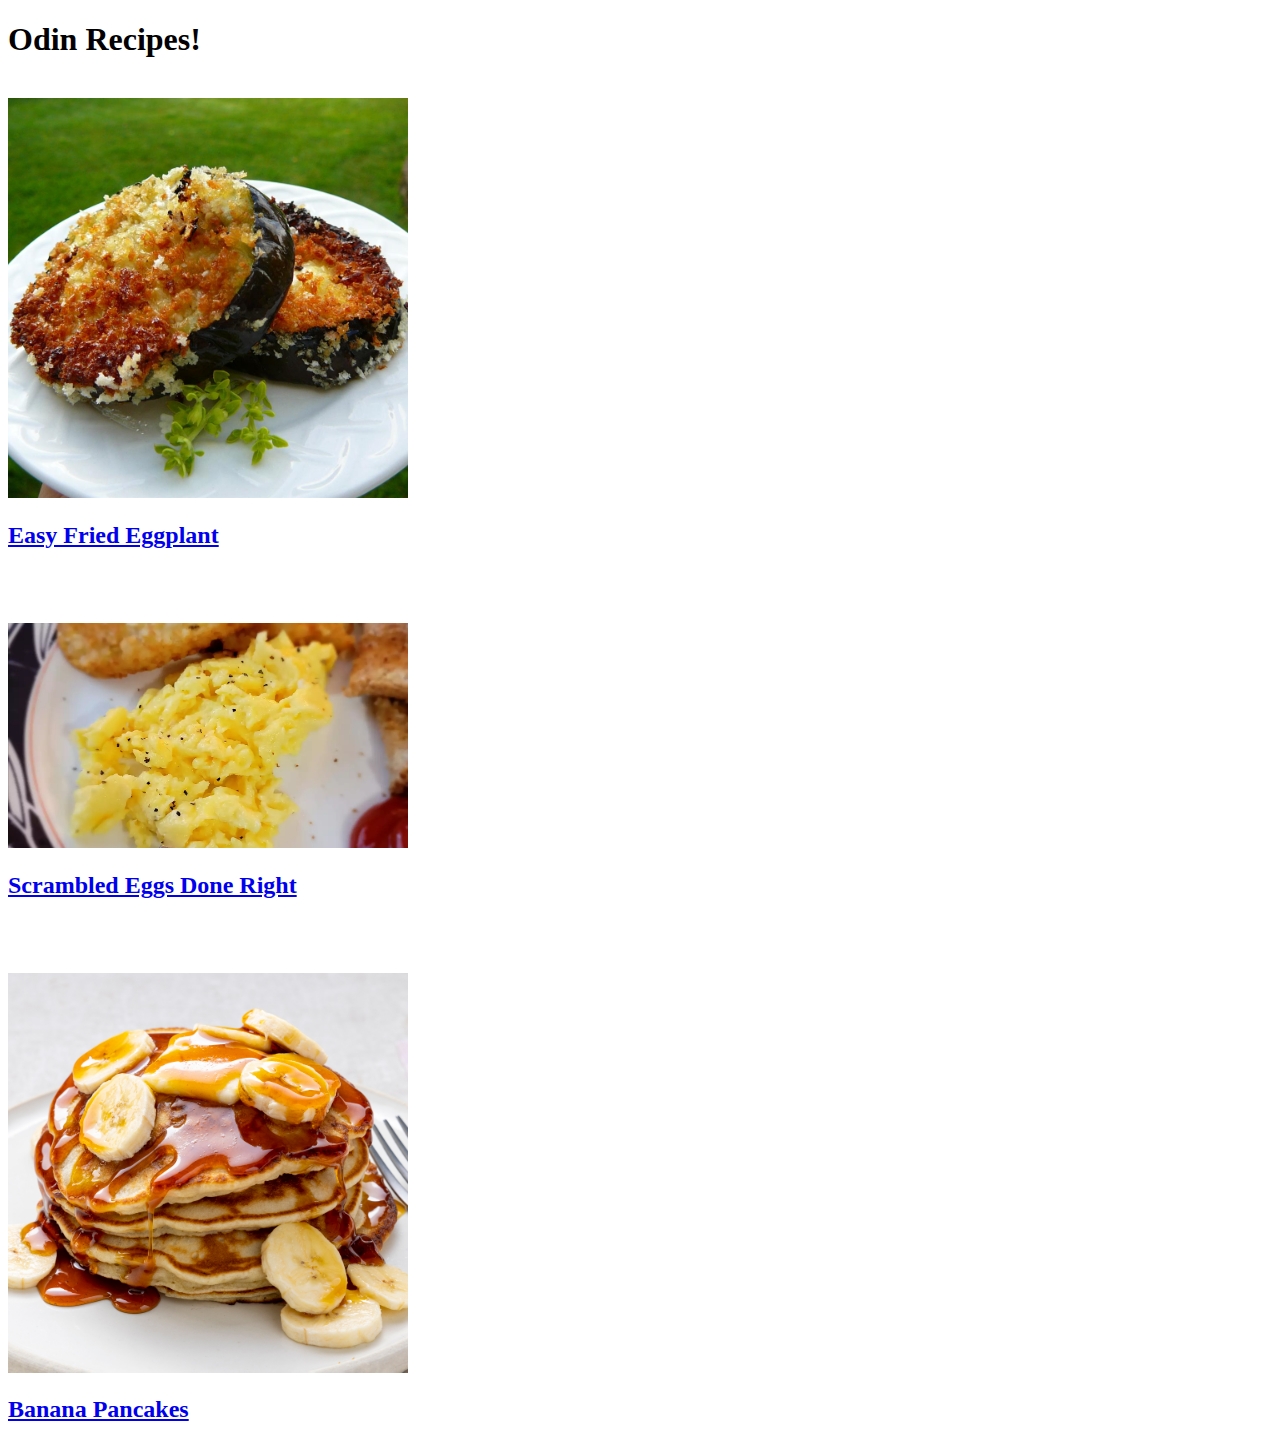
==== index.html @ c7bb1140 "Add 2 recipes" ====
<!DOCTYPE html>
<html lang="en">
    <head>
        <meta charset="UTC-8">
        <title>Odin Recipes</title>
    </head>

    <body>
        <h1><strong>Odin Recipes!</strong></h1>
        <br>

            <img src="./images/easyfriedeggplant.jpeg" width="400">
            <h2><a href="./recipes/easyfriedeggplant.html">Easy Fried Eggplant</a></h2>

        <br><br><br>

            <img src="./images/scrambledeggs.webp" width="400">
            <h2><a href="./recipes/scrambledeggs.html">Scrambled Eggs Done Right</a></h2>

        <br><br><br>

            <img src="./images/pancakes.jpeg" width="400">
            <h2><a href="./recipes/pancakes.html">Banana Pancakes</a></h2>


    </body>

</html>
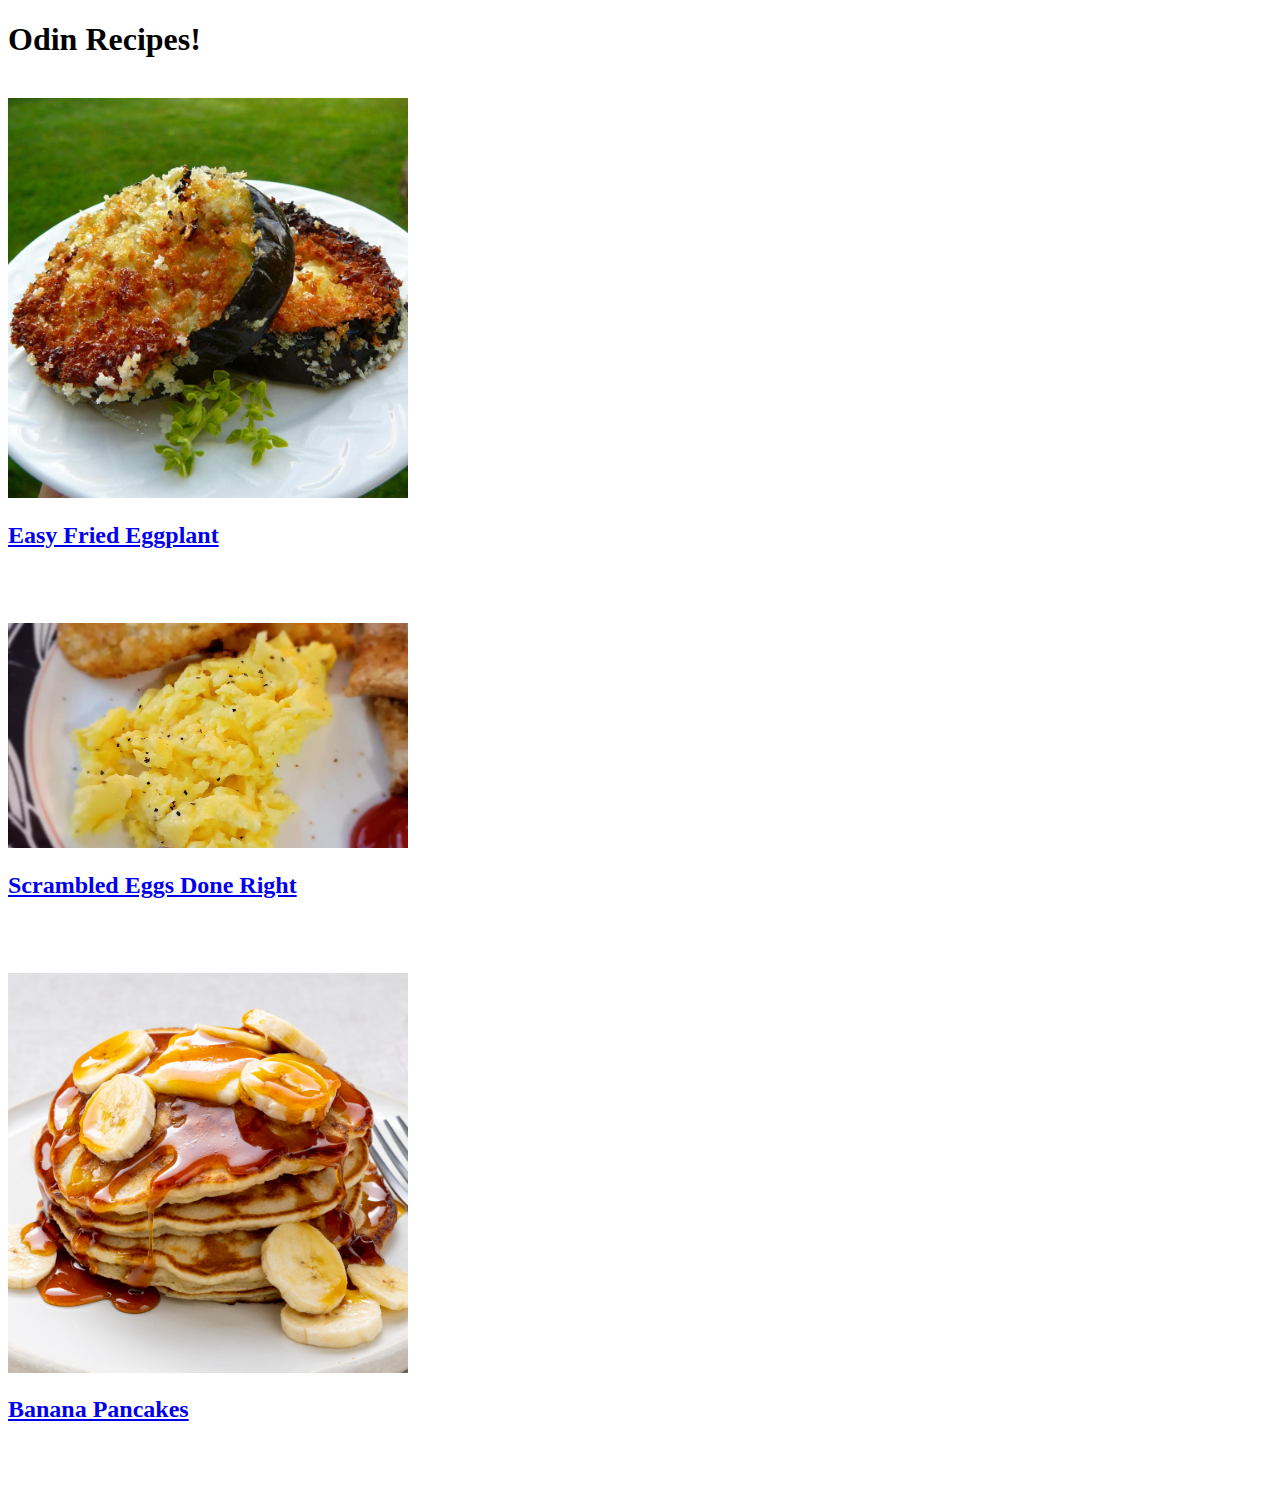
==== commit 7f71ef06: "Add spacing to homepage" ====
--- a/index.html
+++ b/index.html
@@ -21,7 +21,7 @@
 
             <img src="./images/pancakes.jpeg" width="400">
             <h2><a href="./recipes/pancakes.html">Banana Pancakes</a></h2>
-
+        <br><br><br>
 
     </body>
 
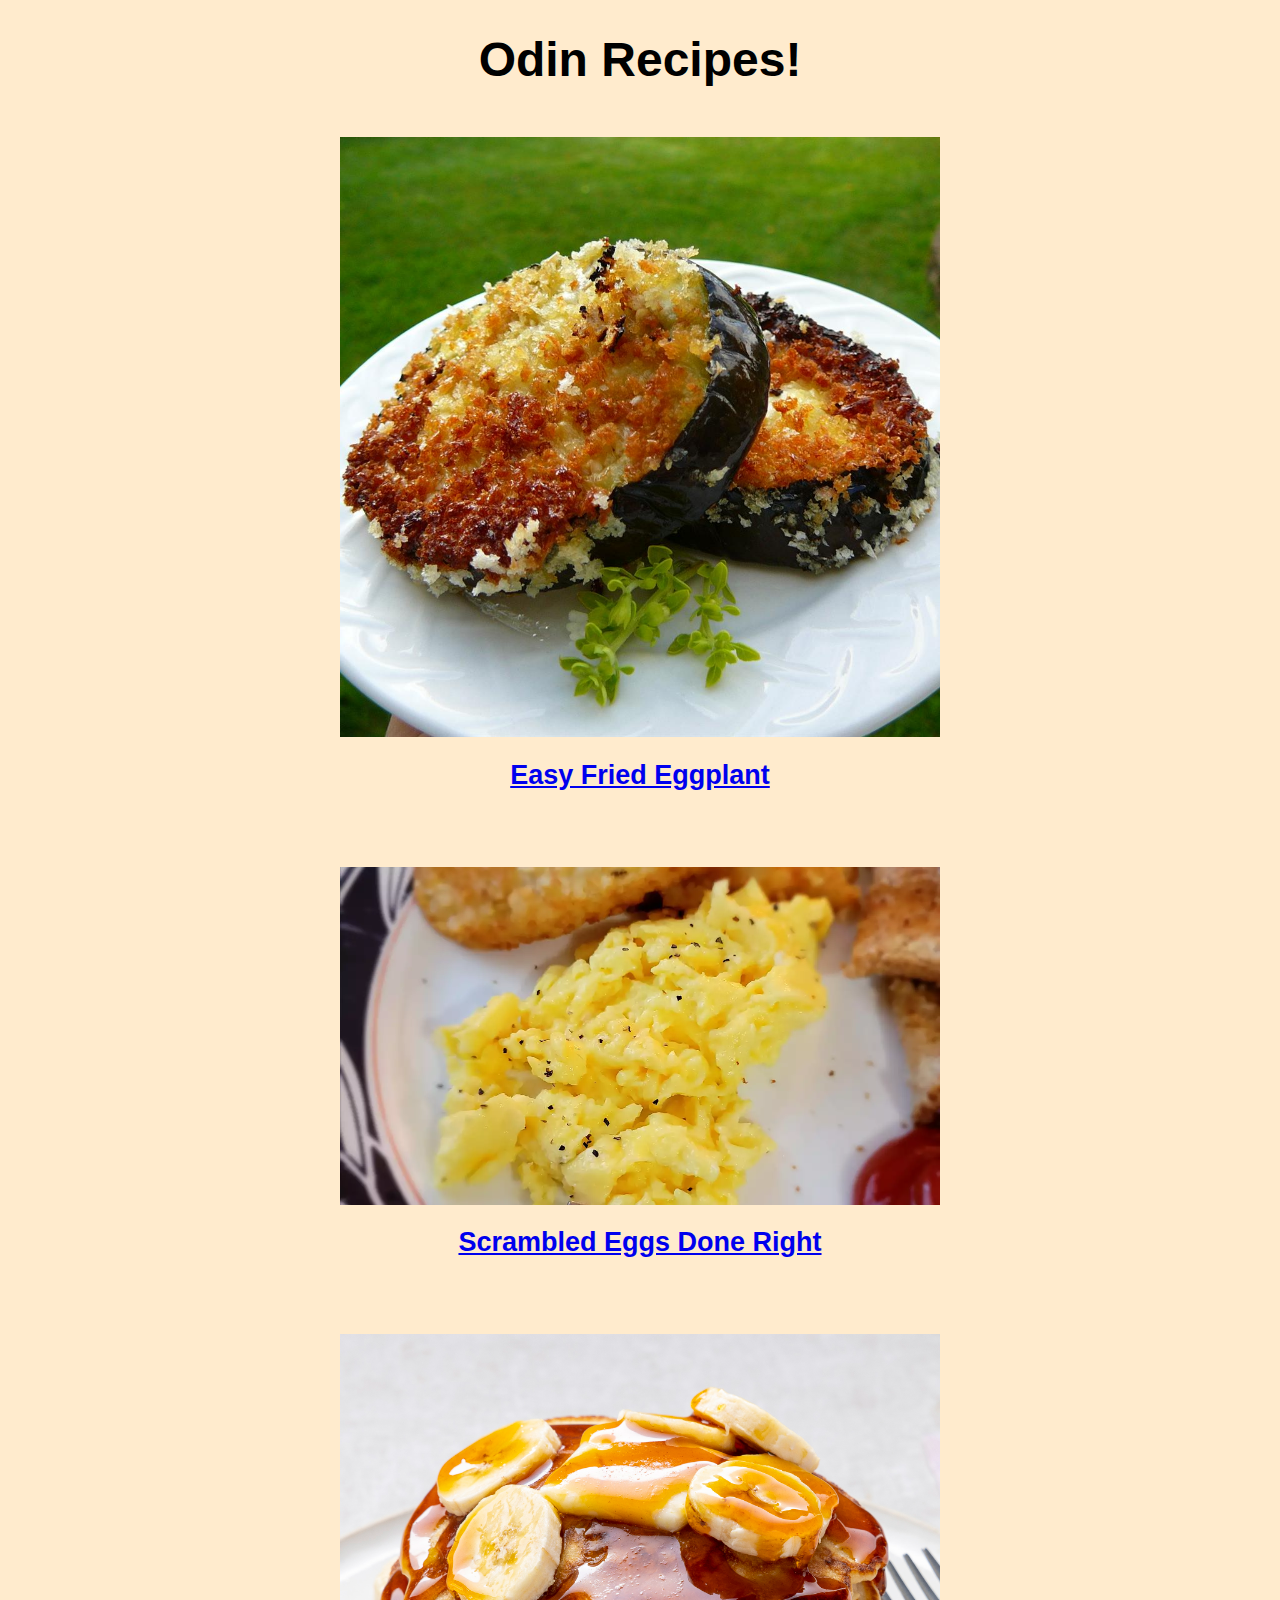
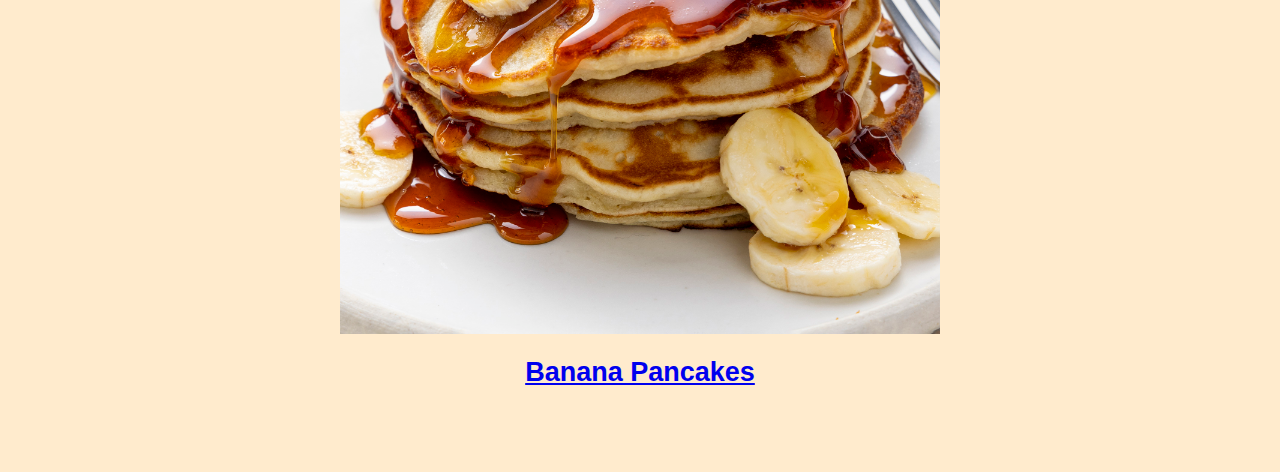
==== commit 58884769: "Add favicon & hover response" ====
--- a/index.html
+++ b/index.html
@@ -1,26 +1,35 @@
 <!DOCTYPE html>
 <html lang="en">
     <head>
+        <link rel="stylesheet" href="./css/styles.css">
         <meta charset="UTC-8">
+        <link rel="icon" type="image/x-icon" href="./images/foodfav.png">
         <title>Odin Recipes</title>
     </head>
 
     <body>
-        <h1><strong>Odin Recipes!</strong></h1>
+        <div class="title-text"><h1><strong>Odin Recipes!</strong></h1>
+        </div>
         <br>
 
             <img src="./images/easyfriedeggplant.jpeg" width="400">
-            <h2><a href="./recipes/easyfriedeggplant.html">Easy Fried Eggplant</a></h2>
+            <div class="secondary-title-text">
+                <h2><a href="./recipes/easyfriedeggplant.html">Easy Fried Eggplant</a></h2>
+            </div>
 
         <br><br><br>
 
             <img src="./images/scrambledeggs.webp" width="400">
+            <div class="secondary-title-text">
             <h2><a href="./recipes/scrambledeggs.html">Scrambled Eggs Done Right</a></h2>
+            </div>
 
         <br><br><br>
 
             <img src="./images/pancakes.jpeg" width="400">
+            <div class="secondary-title-text">
             <h2><a href="./recipes/pancakes.html">Banana Pancakes</a></h2>
+            </div>
         <br><br><br>
 
     </body>
--- a/css/styles.css
+++ b/css/styles.css
@@ -0,0 +1,51 @@
+* {font-family: 'Lucida Sans', 'Lucida Sans Regular', 'Lucida Grande', 'Lucida Sans Unicode', Geneva, Verdana, sans-serif; }
+
+body {
+    background-color: blanchedalmond;
+}
+
+img {
+    height: auto; 
+    width: 600px;
+    display: block; margin-left: auto; margin-right: auto;
+}
+
+#home-button {
+    display: block;
+    text-align: right;
+    padding: 15px;
+    margin-right: 40px;
+}
+
+.title-text {
+    text-align: center;
+    font-size: x-large;
+}
+
+.secondary-title-text {
+    display: block;
+    position: inline;
+    text-align: center;
+    font-size: large;
+}
+
+.secondary-title-text {
+    transition-duration: 200ms; 
+}
+.secondary-title-text:hover { 
+    font-size: 125%; 
+}
+
+.desc-text {
+    color: black; text-align: center;
+}
+
+.ingredients-text,
+.steps-text {
+     color: black;
+     display: block;
+     background-color: white;
+     border-radius: 35px;
+     padding: 15px;
+    }
+
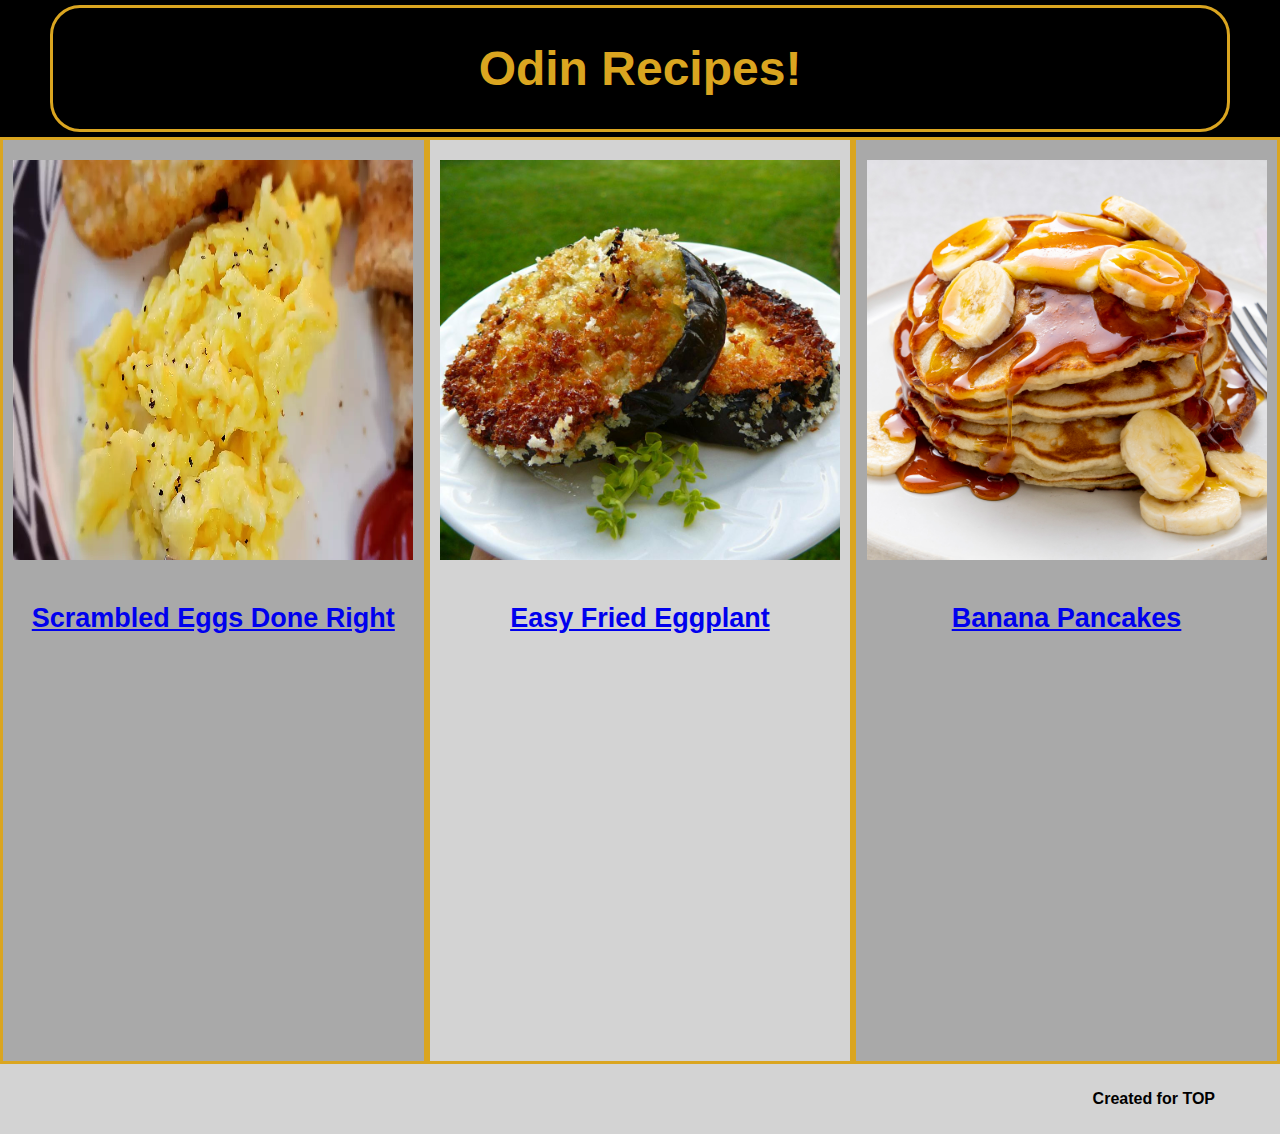
==== commit e52acd44: "Change CSS styling" ====
--- a/index.html
+++ b/index.html
@@ -7,31 +7,37 @@
         <title>Odin Recipes</title>
     </head>
 
-    <body>
+    <body id="index-body">
+    <div class="header">
         <div class="title-text"><h1><strong>Odin Recipes!</strong></h1>
+    </div>
+    </div>
+    <div class="container">
+        <div class="left-col">
+            <img src="./images/scrambledeggs.webp" width="400">
+            <div class="secondary-title-text">
+            <h2><a href="./recipes/scrambledeggs.html">Scrambled Eggs Done Right</a></h2>
+            </div>
         </div>
-        <br>
 
+        <div class="center-col">
             <img src="./images/easyfriedeggplant.jpeg" width="400">
             <div class="secondary-title-text">
                 <h2><a href="./recipes/easyfriedeggplant.html">Easy Fried Eggplant</a></h2>
             </div>
+        </div>
 
-        <br><br><br>
-
-            <img src="./images/scrambledeggs.webp" width="400">
-            <div class="secondary-title-text">
-            <h2><a href="./recipes/scrambledeggs.html">Scrambled Eggs Done Right</a></h2>
-            </div>
-
-        <br><br><br>
-
+        <div class="right-col">
             <img src="./images/pancakes.jpeg" width="400">
             <div class="secondary-title-text">
             <h2><a href="./recipes/pancakes.html">Banana Pancakes</a></h2>
             </div>
-        <br><br><br>
+        </div>
+    </div>
 
+        <div class="footer">
+            <p>Created for TOP</p>
+        </div>
     </body>
 
 </html>--- a/css/styles.css
+++ b/css/styles.css
@@ -1,7 +1,110 @@
-* {font-family: 'Lucida Sans', 'Lucida Sans Regular', 'Lucida Grande', 'Lucida Sans Unicode', Geneva, Verdana, sans-serif; }
+* {font-family: Verdana, Geneva, Tahoma, sans-serif }
+
+.header {
+    background-color: black;
+    color: goldenrod;
+    text-align: center;
+    padding: 1px;
+    border: 3px;
+    border-style: solid;
+    border-color: goldenrod;
+    border-radius: 30px;
+    margin-left: 50px;
+    margin-right: 50px;
+    margin-top: 5px;
+    margin-bottom: 5px;
+}
+
+.right-col {
+    background-color: darkgray;
+    padding-bottom: 200px;
+    padding-top: 40px;
+    width: 33.33%;
+    float: left;
+    text-align: center;
+    height: 100%;
+}
+
+.left-col {
+    background-color: darkgray;
+    width: 33.33%;
+    float: left;
+    text-align: center;
+    height: 100%;
+}
+
+.left-col,
+.right-col,
+.center-col {
+    display: inline;
+    border: 3px;
+    border-style: solid;
+    border-color: goldenrod;
+}
+
+.center-col {
+    padding-bottom: 20px;
+    padding-top: 40px;
+    width: 33.33%;
+    float: left;
+    background-color: lightgray;
+    height: 100%;
+}
+
+.footer {
+    background-color: lightgray;
+    text-align: right;
+    height: 50px;
+    padding-top: 10px;
+    padding-right: 65px;
+    padding-bottom: 10px;
+    font-weight: bold;
+    clear: both;
+}
+
+.container div {
+    padding: 1px;
+    box-sizing: border-box;
+    min-height: 500px;
+    padding-top: 20px;
+}
+
+#index-body img {
+    height: 400px;
+    width: 400px;
+}
+
+#home-button {
+    display: block;
+    text-align: right;
+    padding: 15px;
+    margin-right: 40px;
+    position: relative;
+}
+
+#home-input {
+    height: 45px;
+    width: 100px;
+    position: relative;
+    font-family:'Lucida Sans', 'Lucida Sans Regular', 'Lucida Grande', 'Lucida Sans Unicode', Geneva, Verdana, sans-serif;
+    color: white;
+    background-color: rgb(86, 83, 81);
+    font-size: large;
+    font-weight: bold;
+}
+
+#home-input {
+    transition-duration: 200ms;
+}
+
+#home-input:hover {
+    display: inline;
+    font-size: 21px;
+}
 
 body {
-    background-color: blanchedalmond;
+    background-color: black;
+    margin: 0%;
 }
 
 img {
@@ -10,16 +113,10 @@
     display: block; margin-left: auto; margin-right: auto;
 }
 
-#home-button {
-    display: block;
-    text-align: right;
-    padding: 15px;
-    margin-right: 40px;
-}
-
 .title-text {
     text-align: center;
     font-size: x-large;
+    color: goldenrod;
 }
 
 .secondary-title-text {
@@ -27,25 +124,26 @@
     position: inline;
     text-align: center;
     font-size: large;
+    color: goldenrod;
+}
+
+.secondary-title-text:hover { 
+    font-size: 125%; 
 }
 
 .secondary-title-text {
     transition-duration: 200ms; 
 }
-.secondary-title-text:hover { 
-    font-size: 125%; 
-}
 
 .desc-text {
-    color: black; text-align: center;
+    color: gray; text-align: center;
 }
 
 .ingredients-text,
 .steps-text {
-     color: black;
-     display: block;
-     background-color: white;
-     border-radius: 35px;
-     padding: 15px;
-    }
-
+        color: black;
+        display: block;
+        background-color: grey;
+        border-radius: 35px;
+        padding: 15px;
+    }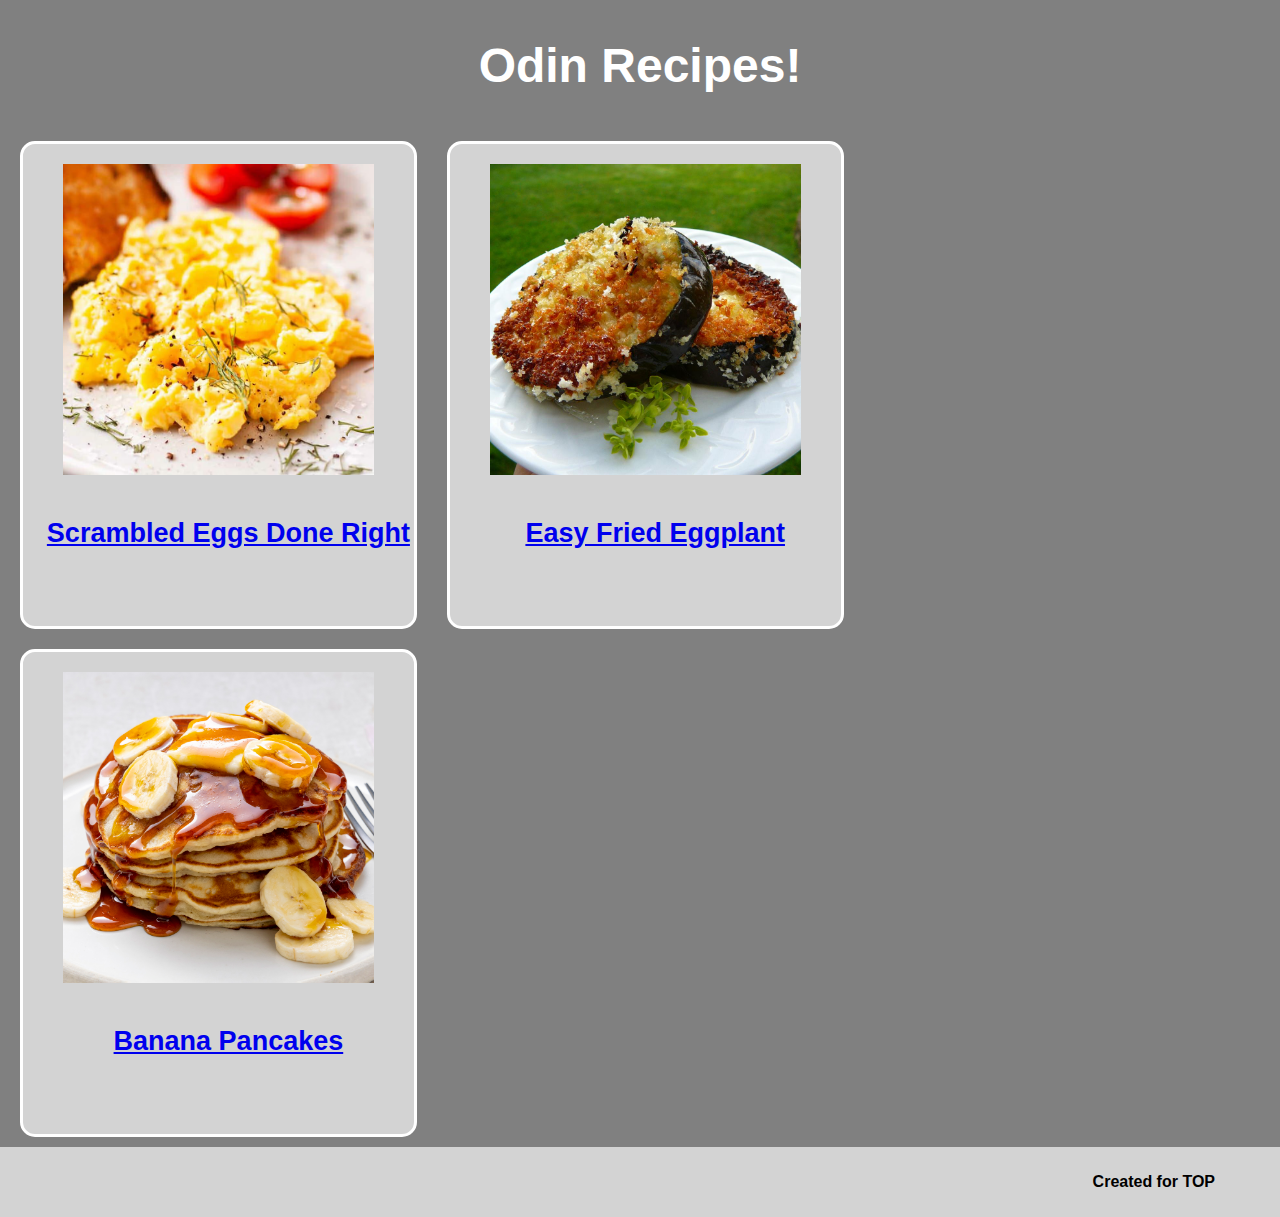
==== commit 36aa9f28: "Add responsiveness to index page" ====
--- a/index.html
+++ b/index.html
@@ -14,7 +14,7 @@
     </div>
     <div class="container">
         <div class="left-col">
-            <img src="./images/scrambledeggs.webp" width="400">
+            <img src="./images/scrambledeggs.jpeg" width="400">
             <div class="secondary-title-text">
             <h2><a href="./recipes/scrambledeggs.html">Scrambled Eggs Done Right</a></h2>
             </div>
--- a/css/styles.css
+++ b/css/styles.css
@@ -1,14 +1,11 @@
 * {font-family: Verdana, Geneva, Tahoma, sans-serif }
 
 .header {
-    background-color: black;
+    background-color: gray;
     color: goldenrod;
     text-align: center;
     padding: 1px;
     border: 3px;
-    border-style: solid;
-    border-color: goldenrod;
-    border-radius: 30px;
     margin-left: 50px;
     margin-right: 50px;
     margin-top: 5px;
@@ -16,7 +13,6 @@
 }
 
 .right-col {
-    background-color: darkgray;
     padding-bottom: 200px;
     padding-top: 40px;
     width: 33.33%;
@@ -26,7 +22,6 @@
 }
 
 .left-col {
-    background-color: darkgray;
     width: 33.33%;
     float: left;
     text-align: center;
@@ -38,16 +33,18 @@
 .center-col {
     display: inline;
     border: 3px;
+    border-radius: 15px;
     border-style: solid;
-    border-color: goldenrod;
+    border-color: white;
+    margin: 10px;
+    width: 31%;
+    background-color: lightgray;
 }
 
 .center-col {
     padding-bottom: 20px;
     padding-top: 40px;
-    width: 33.33%;
     float: left;
-    background-color: lightgray;
     height: 100%;
 }
 
@@ -65,13 +62,14 @@
 .container div {
     padding: 1px;
     box-sizing: border-box;
-    min-height: 500px;
     padding-top: 20px;
+    margin-left: 20px;
+    min-height: 150px;
 }
 
 #index-body img {
-    height: 400px;
-    width: 400px;
+    height: auto;
+    width: 80%;
 }
 
 #home-button {
@@ -103,7 +101,7 @@
 }
 
 body {
-    background-color: black;
+    background-color: gray;
     margin: 0%;
 }
 
@@ -116,7 +114,7 @@
 .title-text {
     text-align: center;
     font-size: x-large;
-    color: goldenrod;
+    color: white;
 }
 
 .secondary-title-text {
@@ -136,14 +134,26 @@
 }
 
 .desc-text {
-    color: gray; text-align: center;
+    color: white; text-align: center;
 }
 
 .ingredients-text,
 .steps-text {
-        color: black;
-        display: block;
-        background-color: grey;
-        border-radius: 35px;
-        padding: 15px;
-    }+    color: white;
+    display: block;
+    background-color: black;
+    border-style: solid;
+    border-radius: 35px;
+    border-width: 5px;
+    padding: 15px;
+    border-color: white;
+    margin: 10px;
+}
+
+.rec-page {
+    margin: auto;
+    border-style: solid;
+    border-width: 5px;
+    border-color: white;
+    max-width: fit-content;
+}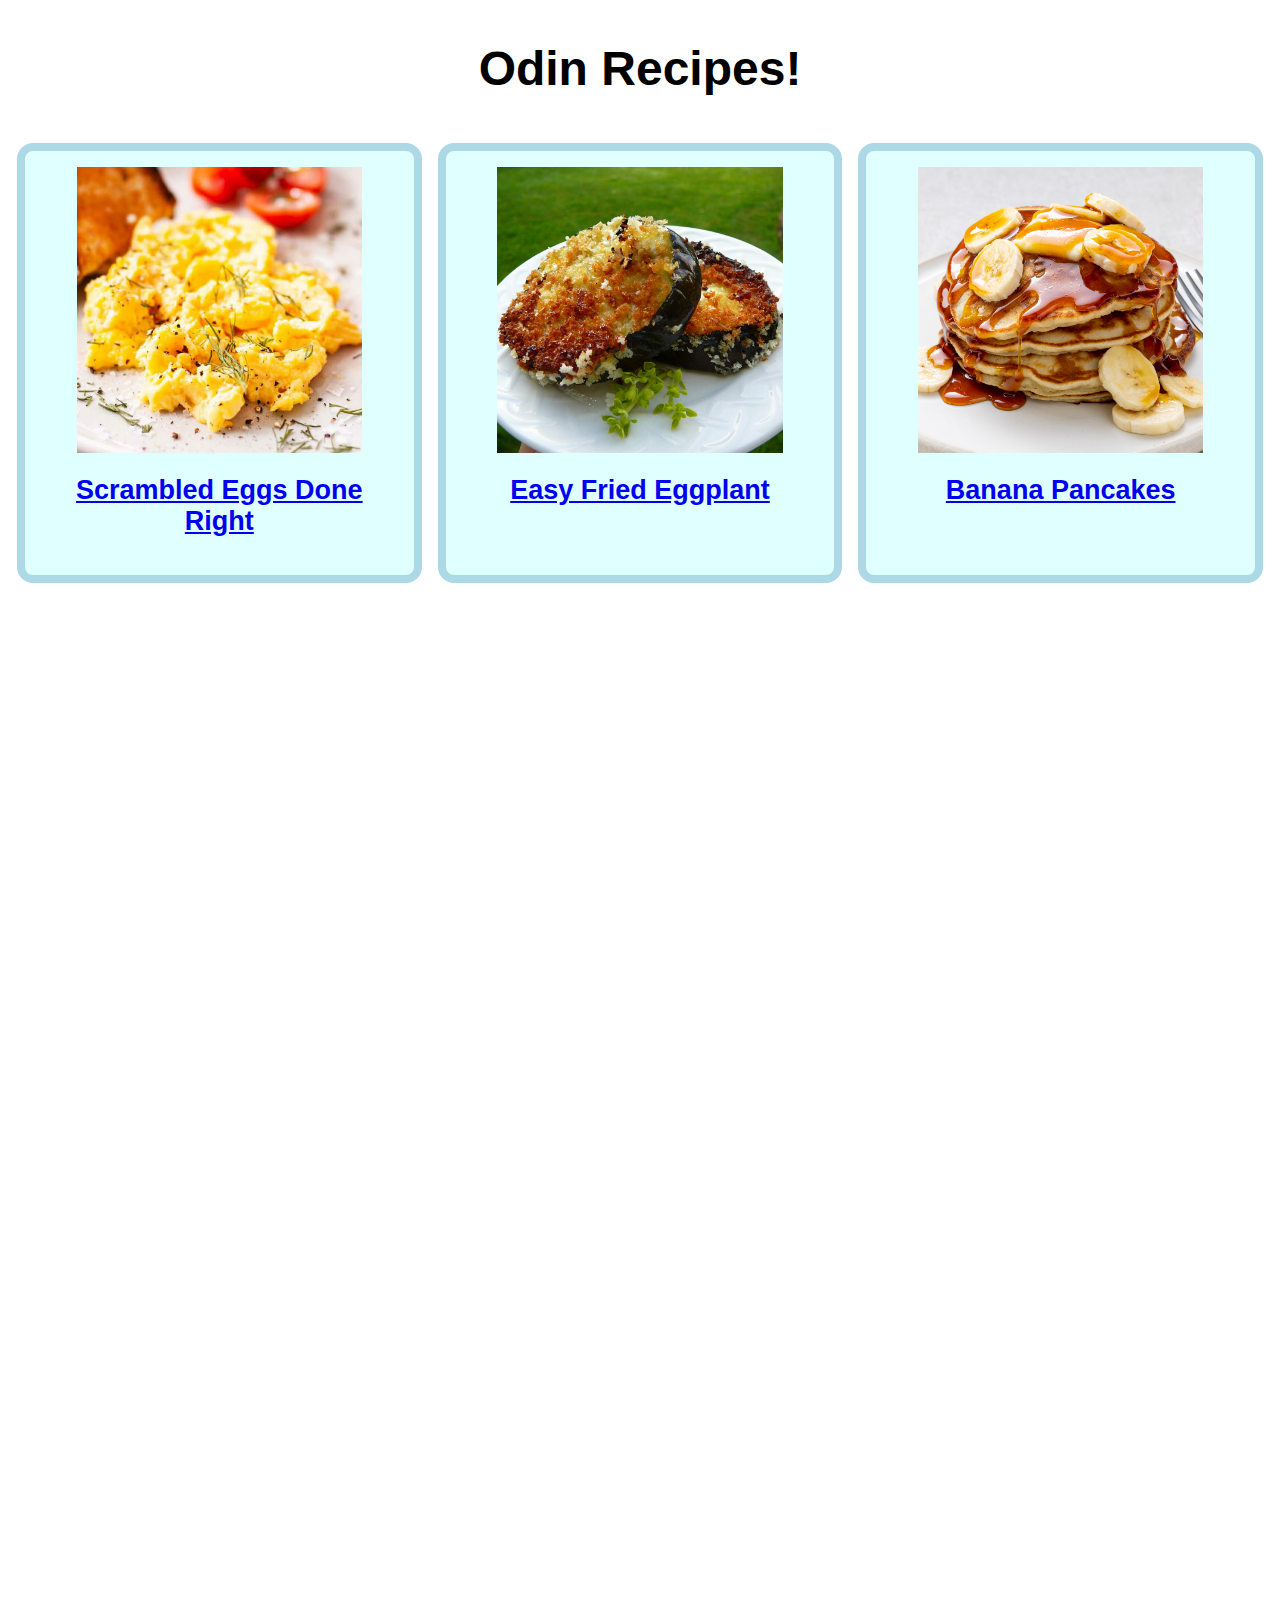
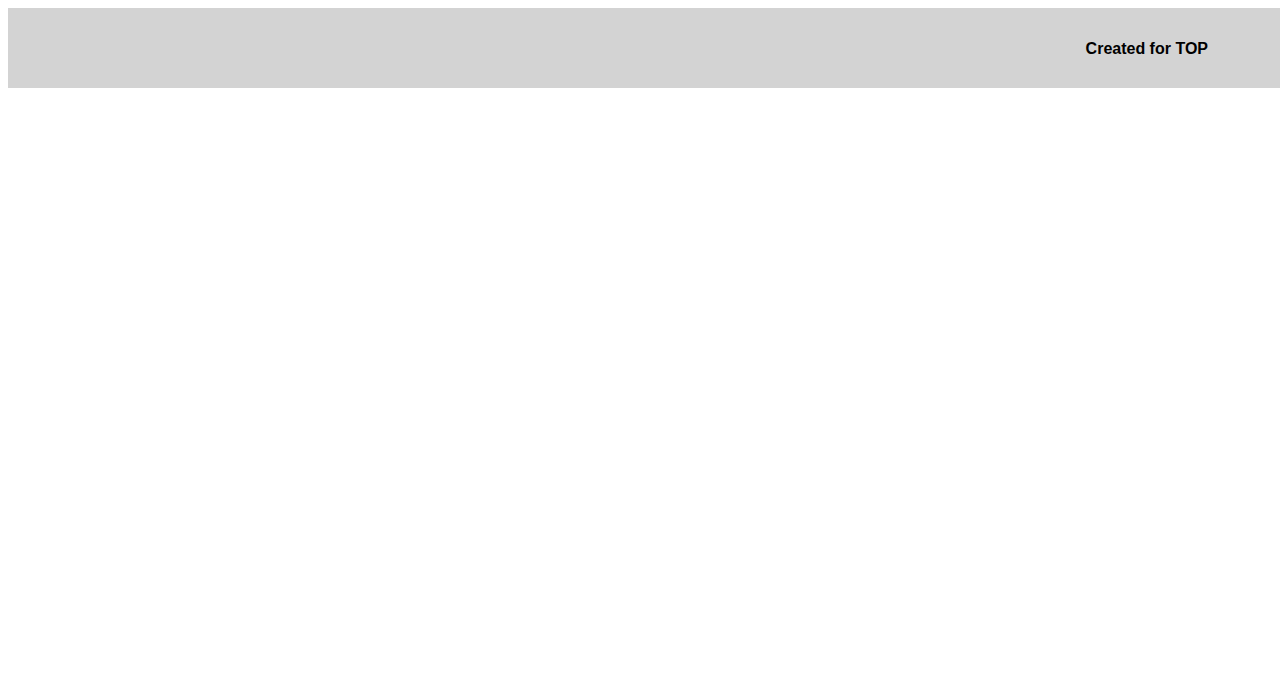
==== commit 05ed72af: "Add sticky footer + image size bug fix" ====
--- a/index.html
+++ b/index.html
@@ -34,9 +34,8 @@
             </div>
         </div>
     </div>
-
         <div class="footer">
-            <p>Created for TOP</p>
+            <p id="footer-text">Created for TOP</p>
         </div>
     </body>
 
--- a/css/styles.css
+++ b/css/styles.css
@@ -1,8 +1,13 @@
-* {font-family: Verdana, Geneva, Tahoma, sans-serif }
+* {
+    font-family: Verdana, Geneva, Tahoma, sans-serif;
+}
+
+body {
+    background-color: white;
+}
 
 .header {
-    background-color: gray;
-    color: goldenrod;
+    color: black;
     text-align: center;
     padding: 1px;
     border: 3px;
@@ -12,59 +17,44 @@
     margin-bottom: 5px;
 }
 
-.right-col {
-    padding-bottom: 200px;
-    padding-top: 40px;
-    width: 33.33%;
-    float: left;
-    text-align: center;
-    height: 100%;
-}
-
-.left-col {
-    width: 33.33%;
-    float: left;
-    text-align: center;
-    height: 100%;
+.container {
+    padding: 1px;
+    box-sizing: border-box;
+    display: flex;
 }
 
 .left-col,
 .right-col,
 .center-col {
-    display: inline;
-    border: 3px;
-    border-radius: 15px;
+    border: 0.5rem;
+    border-radius: 1rem;
     border-style: solid;
-    border-color: white;
-    margin: 10px;
-    width: 31%;
-    background-color: lightgray;
-}
-
-.center-col {
-    padding-bottom: 20px;
-    padding-top: 40px;
-    float: left;
-    height: 100%;
+    border-color: lightblue;
+    background-color: lightcyan;
+    text-align: center;
+    height: auto;
+    width: 100%;
+    margin: 0.5rem;
+    padding: 1rem;
 }
 
 .footer {
+    position: sticky;
+    left: 0;
+    bottom: 0;
+    width: 100%;
     background-color: lightgray;
     text-align: right;
-    height: 50px;
-    padding-top: 10px;
-    padding-right: 65px;
-    padding-bottom: 10px;
+    height: 3rem;
+    padding-top: 1rem;
+    padding-right: 1rem;
+    padding-bottom: 1rem;
+    margin-top: 100rem;
     font-weight: bold;
-    clear: both;
 }
 
-.container div {
-    padding: 1px;
-    box-sizing: border-box;
-    padding-top: 20px;
-    margin-left: 20px;
-    min-height: 150px;
+#footer-text {
+    margin-right: 4rem;
 }
 
 #index-body img {
@@ -82,7 +72,7 @@
 
 #home-input {
     height: 45px;
-    width: 100px;
+    width: 7rem;
     position: relative;
     font-family:'Lucida Sans', 'Lucida Sans Regular', 'Lucida Grande', 'Lucida Sans Unicode', Geneva, Verdana, sans-serif;
     color: white;
@@ -100,21 +90,16 @@
     font-size: 21px;
 }
 
-body {
-    background-color: gray;
-    margin: 0%;
-}
-
 img {
     height: auto; 
-    width: 600px;
+    width: 30rem;
     display: block; margin-left: auto; margin-right: auto;
 }
 
 .title-text {
     text-align: center;
     font-size: x-large;
-    color: white;
+    color: black;
 }
 
 .secondary-title-text {
@@ -122,7 +107,7 @@
     position: inline;
     text-align: center;
     font-size: large;
-    color: goldenrod;
+    color: black;
 }
 
 .secondary-title-text:hover { 
@@ -134,19 +119,19 @@
 }
 
 .desc-text {
-    color: white; text-align: center;
+    color: black; text-align: center;
 }
 
 .ingredients-text,
 .steps-text {
-    color: white;
+    color: black;
     display: block;
-    background-color: black;
+    background-color: lightcyan;
     border-style: solid;
     border-radius: 35px;
     border-width: 5px;
     padding: 15px;
-    border-color: white;
+    border-color: lightblue;
     margin: 10px;
 }
 
@@ -154,6 +139,6 @@
     margin: auto;
     border-style: solid;
     border-width: 5px;
-    border-color: white;
+    border-color: lightblue;
     max-width: fit-content;
 }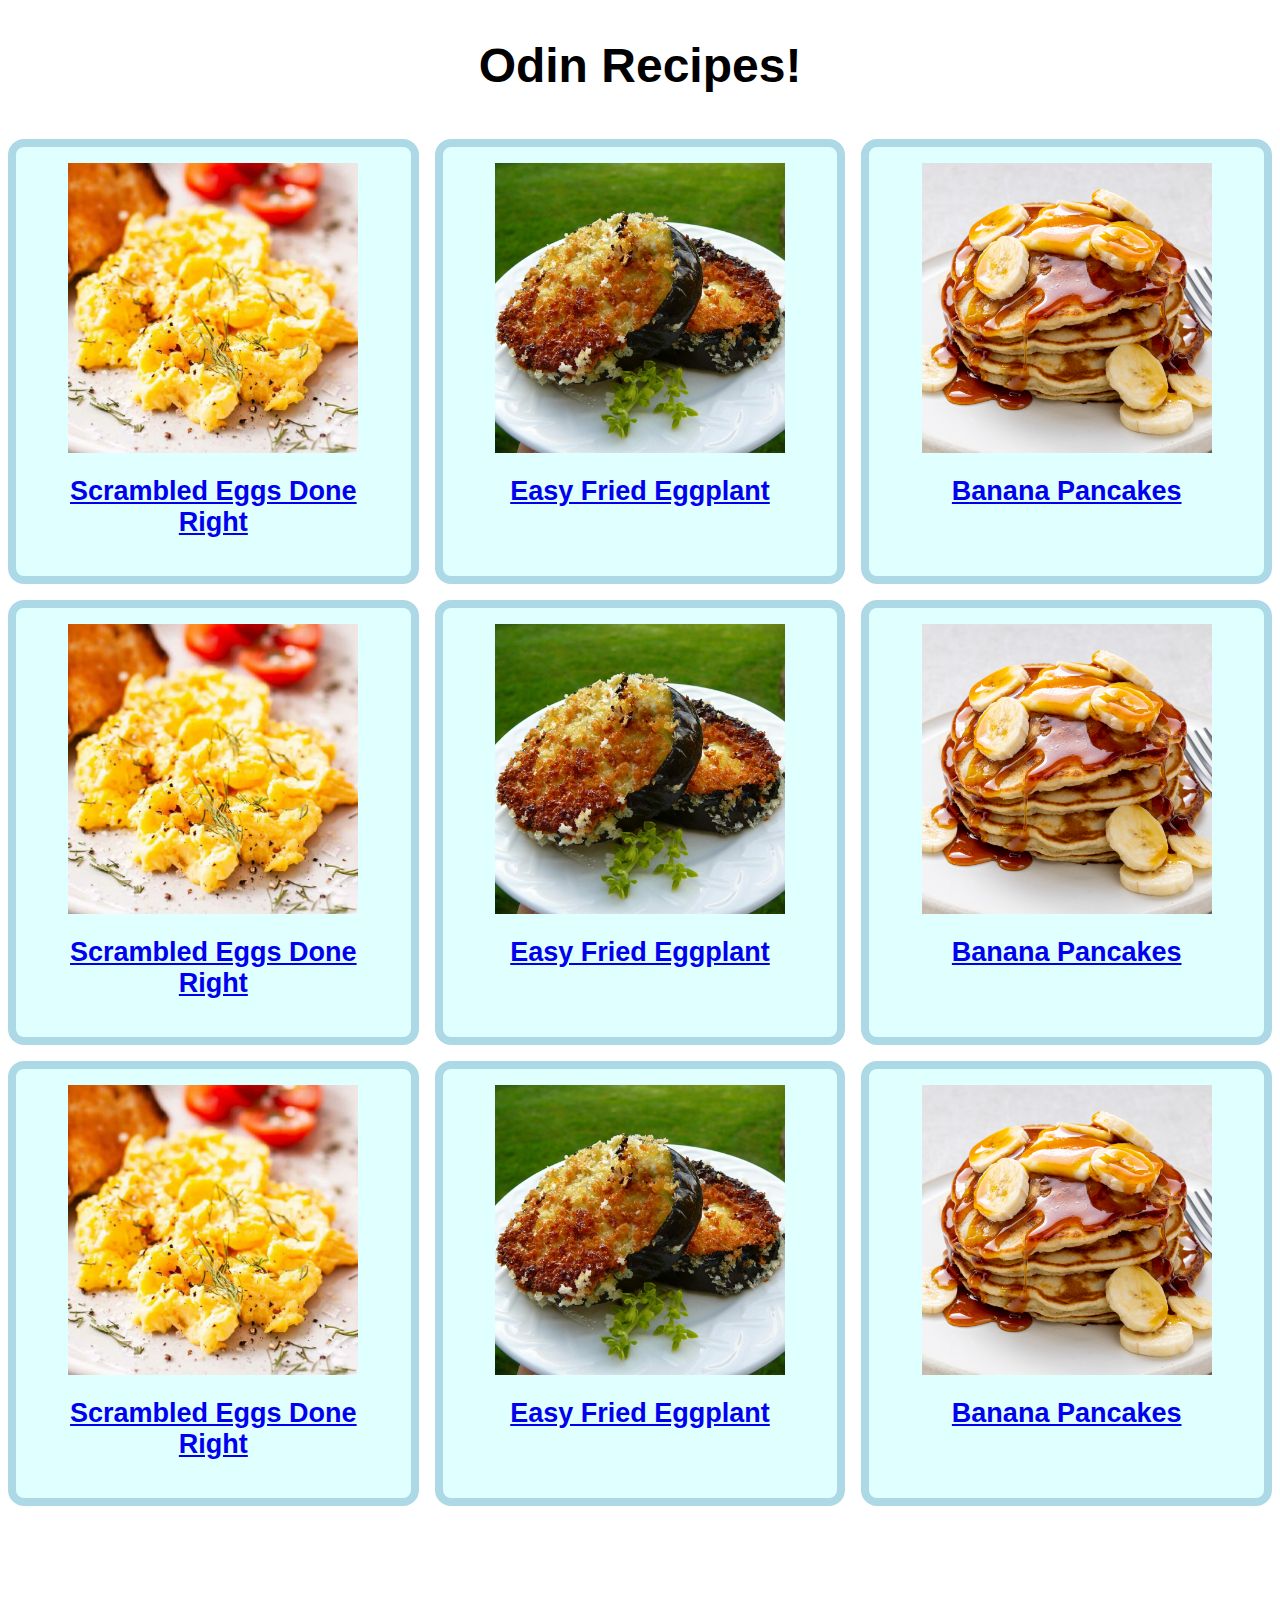
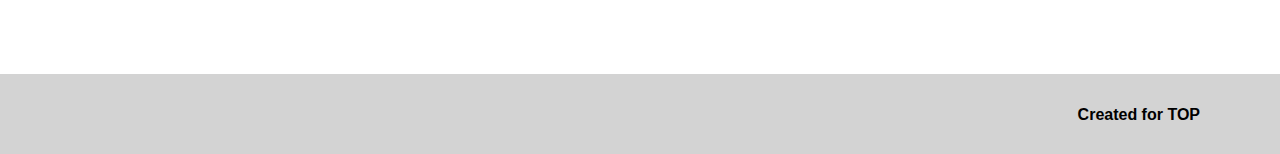
==== commit ddb28ed8: "Add layout to accommodate multiple rows" ====
--- a/index.html
+++ b/index.html
@@ -12,6 +12,8 @@
         <div class="title-text"><h1><strong>Odin Recipes!</strong></h1>
     </div>
     </div>
+
+<div class="gridcontain">
     <div class="container">
         <div class="left-col">
             <img src="./images/scrambledeggs.jpeg" width="400">
@@ -33,7 +35,48 @@
             <h2><a href="./recipes/pancakes.html">Banana Pancakes</a></h2>
             </div>
         </div>
+        <div class="left-col">
+            <img src="./images/scrambledeggs.jpeg" width="400">
+            <div class="secondary-title-text">
+            <h2><a href="./recipes/scrambledeggs.html">Scrambled Eggs Done Right</a></h2>
+            </div>
+        </div>
+
+        <div class="center-col">
+            <img src="./images/easyfriedeggplant.jpeg" width="400">
+            <div class="secondary-title-text">
+                <h2><a href="./recipes/easyfriedeggplant.html">Easy Fried Eggplant</a></h2>
+            </div>
+        </div>
+
+        <div class="right-col">
+            <img src="./images/pancakes.jpeg" width="400">
+            <div class="secondary-title-text">
+            <h2><a href="./recipes/pancakes.html">Banana Pancakes</a></h2>
+            </div>
+        </div>
+        <div class="left-col">
+            <img src="./images/scrambledeggs.jpeg" width="400">
+            <div class="secondary-title-text">
+            <h2><a href="./recipes/scrambledeggs.html">Scrambled Eggs Done Right</a></h2>
+            </div>
+        </div>
+
+        <div class="center-col">
+            <img src="./images/easyfriedeggplant.jpeg" width="400">
+            <div class="secondary-title-text">
+                <h2><a href="./recipes/easyfriedeggplant.html">Easy Fried Eggplant</a></h2>
+            </div>
+        </div>
+
+        <div class="right-col">
+            <img src="./images/pancakes.jpeg" width="400">
+            <div class="secondary-title-text">
+            <h2><a href="./recipes/pancakes.html">Banana Pancakes</a></h2>
+            </div>
+        </div>  
     </div>
+</div>
         <div class="footer">
             <p id="footer-text">Created for TOP</p>
         </div>
--- a/css/styles.css
+++ b/css/styles.css
@@ -1,9 +1,11 @@
 * {
     font-family: Verdana, Geneva, Tahoma, sans-serif;
+    box-sizing: border-box;
 }
 
 body {
     background-color: white;
+    margin: 0%;
 }
 
 .header {
@@ -17,12 +19,15 @@
     margin-bottom: 5px;
 }
 
+
 .container {
-    padding: 1px;
-    box-sizing: border-box;
     display: flex;
+    flex-direction: row;
+    flex-wrap: wrap;
+    width: 100%;
 }
 
+@media (min-width: 48em) {
 .left-col,
 .right-col,
 .center-col {
@@ -33,23 +38,26 @@
     background-color: lightcyan;
     text-align: center;
     height: auto;
-    width: 100%;
     margin: 0.5rem;
     padding: 1rem;
+    flex: 30%;
+    max-width: 33.33%;
+    flex-wrap: nowrap;
+}
 }
 
 .footer {
-    position: sticky;
+    display: flex-end;
     left: 0;
     bottom: 0;
     width: 100%;
     background-color: lightgray;
     text-align: right;
-    height: 3rem;
+    height: 5rem;
     padding-top: 1rem;
     padding-right: 1rem;
     padding-bottom: 1rem;
-    margin-top: 100rem;
+    margin-top: 10rem;
     font-weight: bold;
 }
 
@@ -120,6 +128,7 @@
 
 .desc-text {
     color: black; text-align: center;
+    margin: 1rem;
 }
 
 .ingredients-text,
@@ -132,7 +141,8 @@
     border-width: 5px;
     padding: 15px;
     border-color: lightblue;
-    margin: 10px;
+    margin-left: 3rem;
+    margin-right: 3rem;
 }
 
 .rec-page {
